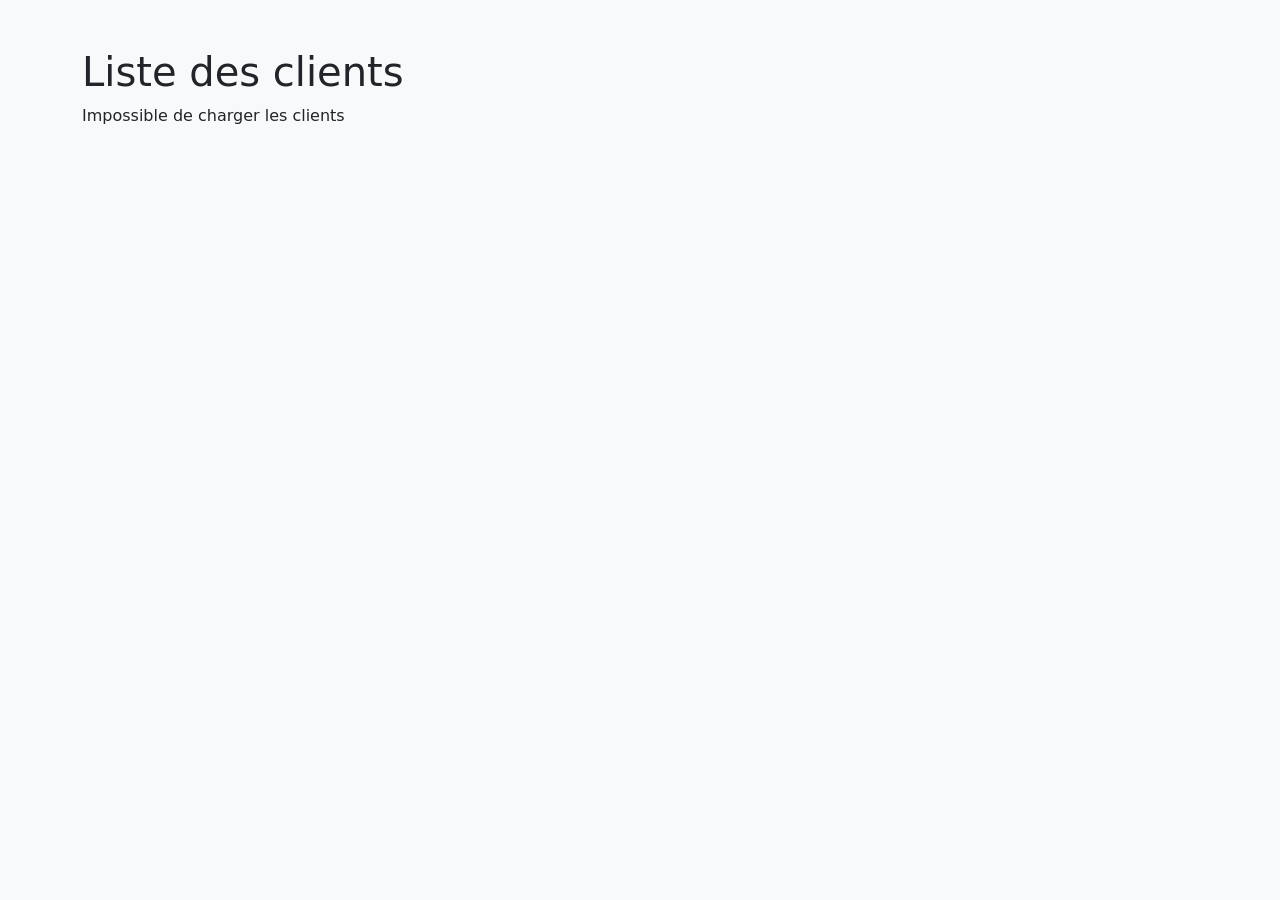
==== FRONTEND/index.html @ 74743461 "Corrige la casse du dossier FRONTEND" ====
<!doctype html>
<html lang="fr">
<head>
  <meta charset="utf-8">
  <meta name="viewport" content="width=device-width, initial-scale=1">
  <title>Clients</title>
  <link
    href="https://cdn.jsdelivr.net/npm/bootstrap@5.3.9/dist/css/bootstrap.min.css"
    rel="stylesheet"
  >
  <script type="module" src="./js/clients.js"></script>
</head>
<body class="bg-light">
  <main class="container py-5">
    <h1>Liste des clients</h1>
    <p id="message" role="status"></p>
    <ul id="liste-clients" class="list-group"></ul>
  </main>
</body>
</html>
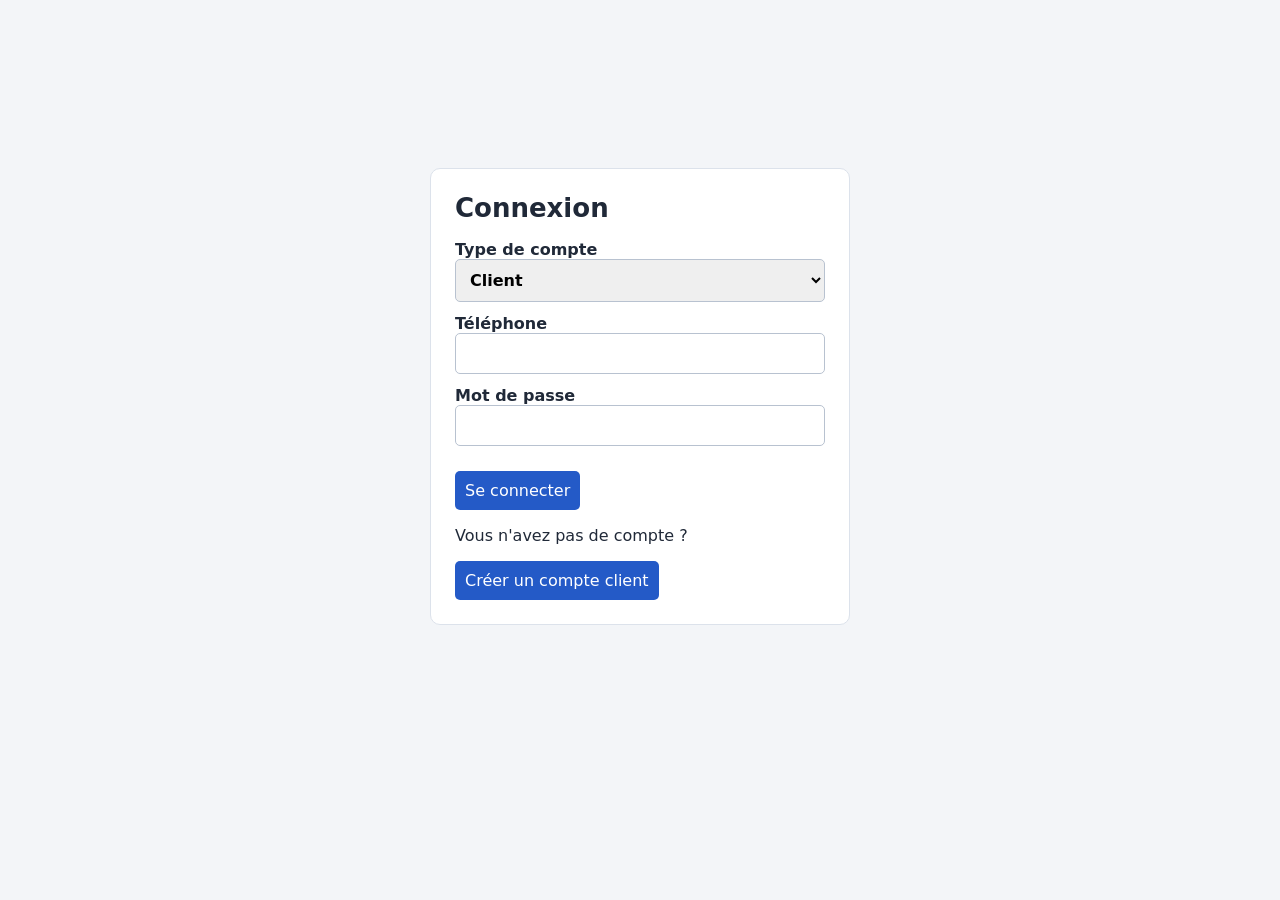
==== commit dc21af7f: "ajout du front v1" ====
--- a/FRONTEND/index.html
+++ b/FRONTEND/index.html
@@ -3,18 +3,14 @@
 <head>
   <meta charset="utf-8">
   <meta name="viewport" content="width=device-width, initial-scale=1">
-  <title>Clients</title>
-  <link
-    href="https://cdn.jsdelivr.net/npm/bootstrap@5.3.9/dist/css/bootstrap.min.css"
-    rel="stylesheet"
-  >
-  <script type="module" src="./js/clients.js"></script>
+  <title>Gestion de l'hôtel</title>
+  <link rel="stylesheet" href="./style.css">
+  <script type="module" src="./js/app.js"></script>
 </head>
-<body class="bg-light">
-  <main class="container py-5">
-    <h1>Liste des clients</h1>
-    <p id="message" role="status"></p>
-    <ul id="liste-clients" class="list-group"></ul>
-  </main>
+<body>
+  <header hidden id="entete"><strong id="identite"></strong><button id="deconnexion" type="button">Se déconnecter</button></header>
+  <main id="application" aria-busy="true"></main>
+  <p id="message" role="status" aria-live="polite"></p>
+  <noscript>Activez JavaScript pour utiliser cette application.</noscript>
 </body>
-</html>+</html>
--- a/FRONTEND/style.css
+++ b/FRONTEND/style.css
@@ -0,0 +1,21 @@
+* { box-sizing: border-box; }
+body { margin: 0; background: #f3f5f8; color: #202938; font-family: system-ui, sans-serif; }
+header { display: flex; align-items: center; justify-content: space-between; gap: 16px; padding: 16px 5%; background: white; border-bottom: 1px solid #dce2eb; }
+main, #message { max-width: 1100px; margin: 24px auto; padding: 0 20px; }
+.public { min-height: 85vh; display: grid; place-items: center; }
+.carte, section { padding: 24px; background: white; border: 1px solid #dce2eb; border-radius: 10px; margin-bottom: 20px; }
+.carte { width: 100%; max-width: 420px; }
+h1 { font-size: 26px; margin-top: 0; } h2 { font-size: 20px; }
+label { display: block; margin: 12px 0 5px; font-weight: 600; }
+input, select, button { padding: 10px; border: 1px solid #b8c2d0; border-radius: 5px; font: inherit; }
+input, select { width: 100%; }
+button { background: #245ac7; color: white; border: 0; cursor: pointer; }
+form > button { margin-top: 20px; } button + button { margin-left: 8px; }
+button:disabled { opacity: .6; cursor: wait; }
+:focus-visible { outline: 3px solid #93b9fa; outline-offset: 2px; }
+.grille { display: grid; grid-template-columns: repeat(auto-fit, minmax(200px, 1fr)); gap: 16px; }
+ul { padding: 0; list-style: none; } li { padding: 14px 0; border-bottom: 1px solid #dce2eb; line-height: 1.7; }
+li button { margin: 6px 8px 0 0; }
+#message { color: #922323; white-space: pre-line; } #message:empty { display: none; }
+.note { color: #596575; font-size: .9rem; } [hidden] { display: none !important; }
+@media(max-width: 550px) { header { align-items: start; } main { padding: 0 12px; } .carte, section { padding: 18px; } }
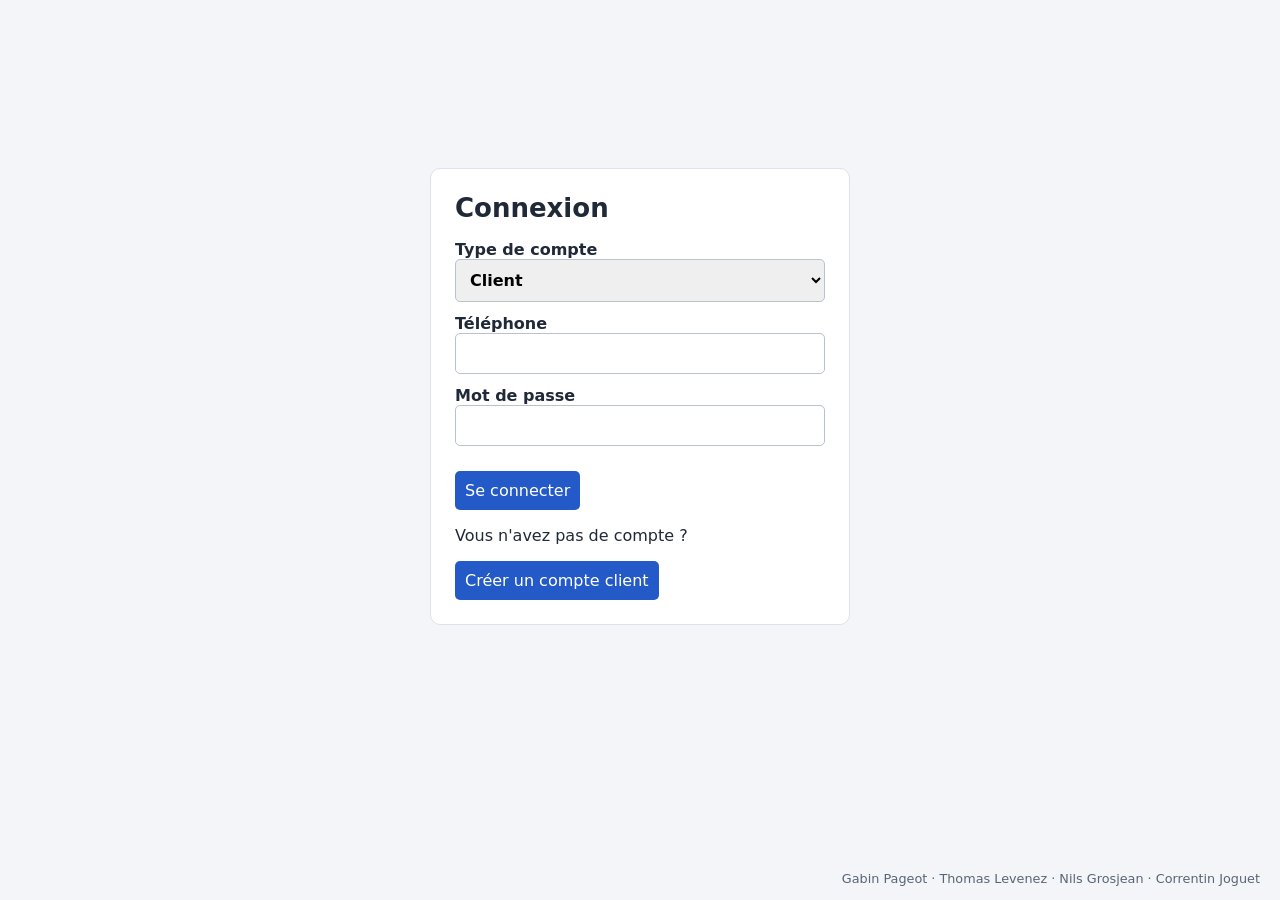
==== commit f119e509: "Ajout de noms et prénoms sur la page de connexion" ====
--- a/FRONTEND/index.html
+++ b/FRONTEND/index.html
@@ -11,6 +11,9 @@
   <header hidden id="entete"><strong id="identite"></strong><button id="deconnexion" type="button">Se déconnecter</button></header>
   <main id="application" aria-busy="true"></main>
   <p id="message" role="status" aria-live="polite"></p>
+  <footer id="groupe-projet" hidden aria-label="Membres du groupe de projet">
+    Gabin Pageot · Thomas Levenez · Nils Grosjean · Correntin Joguet
+  </footer>
   <noscript>Activez JavaScript pour utiliser cette application.</noscript>
 </body>
 </html>
--- a/FRONTEND/style.css
+++ b/FRONTEND/style.css
@@ -18,4 +18,5 @@
 li button { margin: 6px 8px 0 0; }
 #message { color: #922323; white-space: pre-line; } #message:empty { display: none; }
 .note { color: #596575; font-size: .9rem; } [hidden] { display: none !important; }
+#groupe-projet { position: fixed; right: 20px; bottom: 14px; color: #596575; font-size: .8rem; text-align: right; }
 @media(max-width: 550px) { header { align-items: start; } main { padding: 0 12px; } .carte, section { padding: 18px; } }
